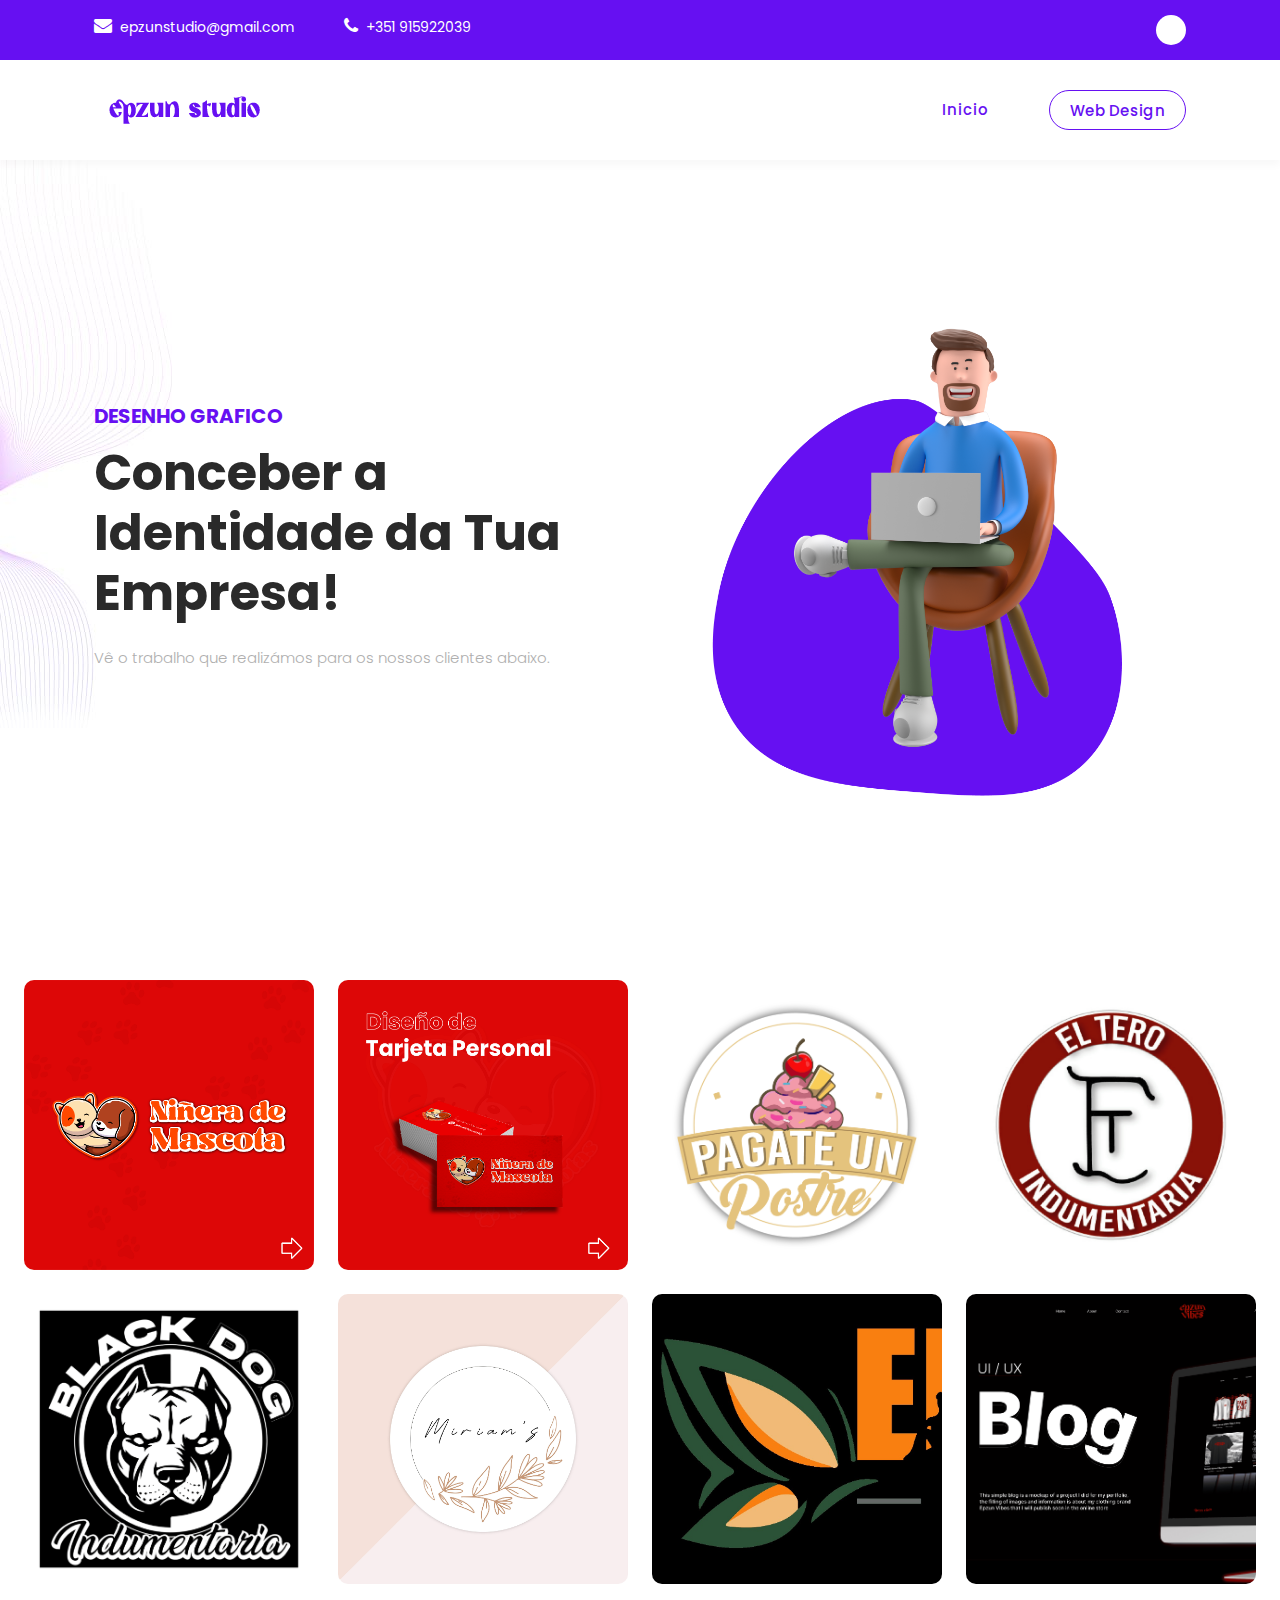
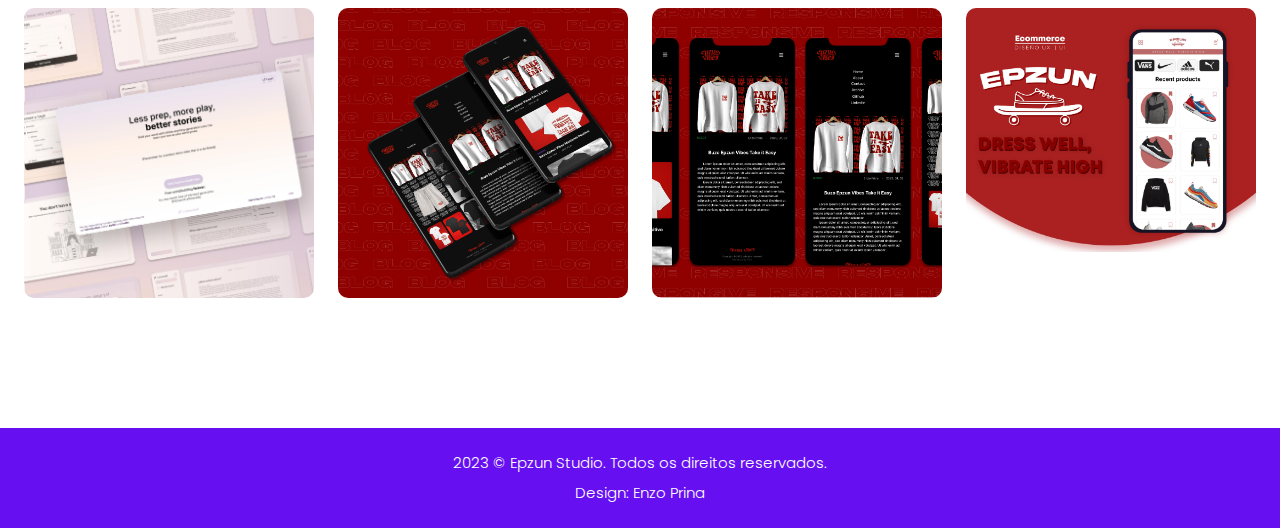
==== design.html @ 3e3ba740 "add Graphic Design" ====
<!DOCTYPE html>
<html lang="en">

  <head>

    <meta charset="utf-8">
    <meta name="viewport" content="width=device-width, initial-scale=1, shrink-to-fit=no">
  
    <title>Epzun Studio - Desenho Grafico</title>
    <meta content="Desenho Grafico" name="busco graphic designer">
    <meta name="author" content="Enzo Prina - Epzun Studio">
    <meta content="" name="keywords">
  
    <!-- Favicons -->
    <link href="assets/img/favicon.png" rel="icon">
    <link href="assets/img/apple-touch-icon.png" rel="apple-touch-icon">
    
    <!-- Vendor CSS Files -->
    <link href="assets/vendor/bootstrap/css/bootstrap.min.css" rel="stylesheet">
    <link href="assets/vendor/bootstrap-icons/bootstrap-icons.css" rel="stylesheet">
    <link href="assets/vendor/swiper/swiper-bundle.min.css" rel="stylesheet">
    <link href="assets/vendor/glightbox/css/glightbox.min.css" rel="stylesheet">
    <link href="assets/vendor/aos/aos.css" rel="stylesheet">
  
    <!-- Template Main CSS File -->
    <link href="assets/css/main.css" rel="stylesheet">


    <link href="https://fonts.googleapis.com/css2?family=Poppins:wght@100;200;300;400;500;600;700;800;900&display=swap" rel="stylesheet">
    <link rel="shortcut icon" href="/assets/images/ep-white-15.png">
    <link rel="stylesheet" href="https://unicons.iconscout.com/release/v4.0.8/css/line.css">




    <!-- Bootstrap core CSS -->
    <link href="vendor/bootstrap/css/bootstrap.min.css" rel="stylesheet">


    <!-- Additional CSS Files -->
    <link rel="stylesheet" href="assets/css/fontawesome.css">
    <link rel="stylesheet" href="assets/css/templatemo-digimedia-v1.css">
    <link rel="stylesheet" href="assets/css/animated.css">
    <link rel="stylesheet" href="assets/css/owl.css">

  </head>

<body>

  <!-- ***** Preloader Start ***** -->
  <div id="js-preloader" class="js-preloader">
    <div class="preloader-inner">
      <span class="dot"></span>
      <div class="dots">
        <span></span>
        <span></span>
        <span></span>
      </div>
    </div>
  </div>
  <!-- ***** Preloader End ***** -->

    <!-- Pre-header Starts -->
    <div class="pre-header">
      <div class="container">
        <div class="row">
          <div class="col-lg-8 col-sm-8 col-7">
            <ul class="info">
              <li><a href="#"><i class="fa fa-envelope"></i>epzunstudio@gmail.com</a></li>
              <li><a href="#"><i class="fa fa-phone"></i>+351 915922039</a></li>
            </ul>
          </div>
          <div class="col-lg-4 col-sm-4 col-5">
            <ul class="social-media">
              <li><a href="https://www.instagram.com/epzun_studio/?hl=es"><i class="uil uil-instagram"></i></a></li>
            </ul>
          </div>
        </div>
      </div>
    </div>
    <!-- Pre-header End -->

      <!-- ***** Header Area Start ***** -->
  <header class="header-area header-sticky wow slideInDown" data-wow-duration="0.75s" data-wow-delay="0s">
    <div class="container">
      <div class="row">
        <div class="col-12">
          <nav class="main-nav">
            <!-- ***** Logo Start ***** -->
            <a href="index.html" class="logo">
              <img src="assets/images/logo_epzunstudio-01.png" alt="">
            </a>
            <!-- ***** Logo End ***** -->
            <!-- ***** Menu Start ***** -->
            <ul class="nav">
              <li class="scroll-to-section"><a href="#top" class="active">Inicio</a></li>
              <li class="scroll-to-section"><div class="border-first-button"><a href="index.html" target="_blank">Web Design</a></div></li> 
            </ul>        
            <a class='menu-trigger'>
                <span>Menu</span>
            </a>
            <!-- ***** Menu End ***** -->
          </nav>
        </div>
      </div>
    </div>
  </header>
  <!-- ***** Header Area End ***** -->

  <div class="main-banner wow fadeIn" id="top" data-wow-duration="1s" data-wow-delay="0.5s">
    <div class="container">
      <div class="row">
        <div class="col-lg-12">
          <div class="row">
            <div class="col-lg-6 align-self-center">
              <div class="left-content show-up header-text wow fadeInLeft" data-wow-duration="1s" data-wow-delay="1s">
                <div class="row">
                  <div class="col-lg-12">
                    <h6>Desenho Grafico</h6>
                    <h2>Conceber a Identidade da Tua Empresa!</h2>
                    <p>Vê o trabalho que realizámos para os nossos clientes abaixo.</p>
                  </div>
                </div>
              </div>
            </div>
            <div class="col-lg-6">
              <div class="right-image wow fadeInRight" data-wow-duration="1s" data-wow-delay="0.5s">
                <img src="assets/images/compu-04.png" alt="">
              </div>
            </div>
          </div>
        </div>
      </div>
    </div>
  </div>

 <!-- ======= Gallery Section ======= -->
 <section id="gallery" class="gallery">
  <div class="container-fluid">

    <div class="row gy-4 justify-content-center">
      <div class="col-xl-3 col-lg-4 col-md-6">
        <div class="gallery-item h-100">
          <img src="assets/images/5design.jpg" class="img-fluid" alt="">
          <div class="gallery-links d-flex align-items-center justify-content-center">
            <a href="assets/images/5design.jpg" title="Gallery 1" class="glightbox preview-link"><i class="bi bi-arrows-angle-expand"></i></a>
            <a href="gallery-single.html" class="details-link"><i class="bi bi-link-45deg"></i></a>
          </div>
        </div>
      </div><!-- End Gallery Item -->
      <div class="col-xl-3 col-lg-4 col-md-6">
        <div class="gallery-item h-100">
          <img src="assets/images/6design.jpg" class="img-fluid" alt="">
          <div class="gallery-links d-flex align-items-center justify-content-center">
            <a href="assets/images/6design.jpg" title="Gallery 2" class="glightbox preview-link"><i class="bi bi-arrows-angle-expand"></i></a>
            <a href="gallery-single.html" class="details-link"><i class="bi bi-link-45deg"></i></a>
          </div>
        </div>
      </div><!-- End Gallery Item -->
      <div class="col-xl-3 col-lg-4 col-md-6">
        <div class="gallery-item h-100">
          <img src="assets/images/3adesign.png" class="img-fluid" alt="">
          <div class="gallery-links d-flex align-items-center justify-content-center">
            <a href="assets/images/3adesign.png" title="Gallery 3" class="glightbox preview-link"><i class="bi bi-arrows-angle-expand"></i></a>
            <a href="gallery-single.html" class="details-link"><i class="bi bi-link-45deg"></i></a>
          </div>
        </div>
      </div><!-- End Gallery Item -->
      <div class="col-xl-3 col-lg-4 col-md-6">
        <div class="gallery-item h-100">
          <img src="assets/images/2adesign.png" class="img-fluid" alt="">
          <div class="gallery-links d-flex align-items-center justify-content-center">
            <a href="assets/images/2adesign.png" title="Gallery 4" class="glightbox preview-link"><i class="bi bi-arrows-angle-expand"></i></a>
            <a href="gallery-single.html" class="details-link"><i class="bi bi-link-45deg"></i></a>
          </div>
        </div>
      </div><!-- End Gallery Item -->
      <div class="col-xl-3 col-lg-4 col-md-6">
        <div class="gallery-item h-100">
          <img src="assets/images/1adesign.png" class="img-fluid" alt="">
          <div class="gallery-links d-flex align-items-center justify-content-center">
            <a href="assets/images/1adesign.png" title="Gallery 5" class="glightbox preview-link"><i class="bi bi-arrows-angle-expand"></i></a>
            <a href="gallery-single.html" class="details-link"><i class="bi bi-link-45deg"></i></a>
          </div>
        </div>
      </div><!-- End Gallery Item -->
      <div class="col-xl-3 col-lg-4 col-md-6">
        <div class="gallery-item h-100">
          <img src="assets/images/Miriam's-02.jpg" class="img-fluid" alt="">
          <div class="gallery-links d-flex align-items-center justify-content-center">
            <a href="assets/images/Miriam's-02.jpg" title="Gallery 13" class="glightbox preview-link"><i class="bi bi-arrows-angle-expand"></i></a>
            <a href="gallery-single.html" class="details-link"><i class="bi bi-link-45deg"></i></a>
          </div>
        </div>
      </div><!-- End Gallery Item -->
      <div class="col-xl-3 col-lg-4 col-md-6">
        <div class="gallery-item h-100">
          <img src="assets/images/4adesign2.jpg" class="img-fluid" alt="">
          <div class="gallery-links d-flex align-items-center justify-content-center">
            <a href="assets/images/4adesign.png" title="Gallery 6" class="glightbox preview-link"><i class="bi bi-arrows-angle-expand"></i></a>
            <a href="gallery-single.html" class="details-link"><i class="bi bi-link-45deg"></i></a>
          </div>
        </div>
      </div><!-- End Gallery Item -->
      <div class="col-xl-3 col-lg-4 col-md-6">
        <div class="gallery-item h-100">
          <img src="assets/images/5design2.jpg" class="img-fluid" alt="">
          <div class="gallery-links d-flex align-items-center justify-content-center">
            <a href="assets/images/5adesign.png" title="Gallery 7" class="glightbox preview-link"><i class="bi bi-arrows-angle-expand"></i></a>
            <a href="gallery-single.html" class="details-link"><i class="bi bi-link-45deg"></i></a>
          </div>
        </div>
      </div><!-- End Gallery Item -->
      
      <div class="col-xl-3 col-lg-4 col-md-6">
        <div class="gallery-item h-100">
          <img src="assets/images/8adesign.jpg" class="img-fluid" alt="">
          <div class="gallery-links d-flex align-items-center justify-content-center">
            <a href="assets/images/CarbonQuill.jpg" title="Gallery 9" class="glightbox preview-link"><i class="bi bi-arrows-angle-expand"></i></a>
            <a href="gallery-single.html" class="details-link"><i class="bi bi-link-45deg"></i></a>
          </div>
        </div>
      </div><!-- End Gallery Item -->
      <div class="col-xl-3 col-lg-4 col-md-6">
        <div class="gallery-item h-100">
          <img src="assets/images/9adesign2.jpg" class="img-fluid" alt="">
          <div class="gallery-links d-flex align-items-center justify-content-center">
            <a href="assets/images/9adesign.jpg" title="Gallery 10" class="glightbox preview-link"><i class="bi bi-arrows-angle-expand"></i></a>
            <a href="gallery-single.html" class="details-link"><i class="bi bi-link-45deg"></i></a>
          </div>
        </div>
      </div><!-- End Gallery Item -->
      <div class="col-xl-3 col-lg-4 col-md-6">
        <div class="gallery-item h-100">
          <img src="assets/images/10adesign2.jpg" class="img-fluid" alt="">
          <div class="gallery-links d-flex align-items-center justify-content-center">
            <a href="assets/images/10adesign.jpg" title="Gallery 11" class="glightbox preview-link"><i class="bi bi-arrows-angle-expand"></i></a>
            <a href="gallery-single.html" class="details-link"><i class="bi bi-link-45deg"></i></a>
          </div>
        </div>
      </div><!-- End Gallery Item -->
      <div class="col-xl-3 col-lg-4 col-md-6">
        <div class="gallery-item h-100">
          <img src="assets/images/11adesign.jpg" class="img-fluid" alt="">
          <div class="gallery-links d-flex align-items-center justify-content-center">
            <a href="assets/images/11adesign.jpg" title="Gallery 12" class="glightbox preview-link"><i class="bi bi-arrows-angle-expand"></i></a>
            <a href="gallery-single.html" class="details-link"><i class="bi bi-link-45deg"></i></a>
          </div>
        </div>
      </div><!-- End Gallery Item -->





    </div>

  </div>
</section><!-- End Gallery Section -->

  <footer>
    <div class="container">
      <div class="row">
        <div class="col-lg-12">
          <p> 2023 &#169; Epzun Studio. Todos os direitos reservados. 
          <br>Design: <a href="https://enzo-prina.netlify.app/" target="_parent" title="free css templates">Enzo Prina</a></p>
        </div>
      </div>
    </div>
  </footer>


  <!-- Scripts -->
  <script src="vendor/jquery/jquery.min.js"></script>
  <script src="vendor/bootstrap/js/bootstrap.bundle.min.js"></script>
  <script src="assets/js/owl-carousel.js"></script>
  <script src="assets/js/animation.js"></script>
  <script src="assets/js/imagesloaded.js"></script>
  <script src="assets/js/custom.js"></script>

    <!-- Vendor JS Files -->
    <script src="assets/vendor/bootstrap/js/bootstrap.bundle.min.js"></script>
    <script src="assets/vendor/swiper/swiper-bundle.min.js"></script>
    <script src="assets/vendor/glightbox/js/glightbox.min.js"></script>
    <script src="assets/vendor/aos/aos.js"></script>
    <script src="assets/vendor/php-email-form/validate.js"></script>
  
    <!-- Template Main JS File -->
    <script src="assets/js/main.js"></script>
  

</body>
</html>
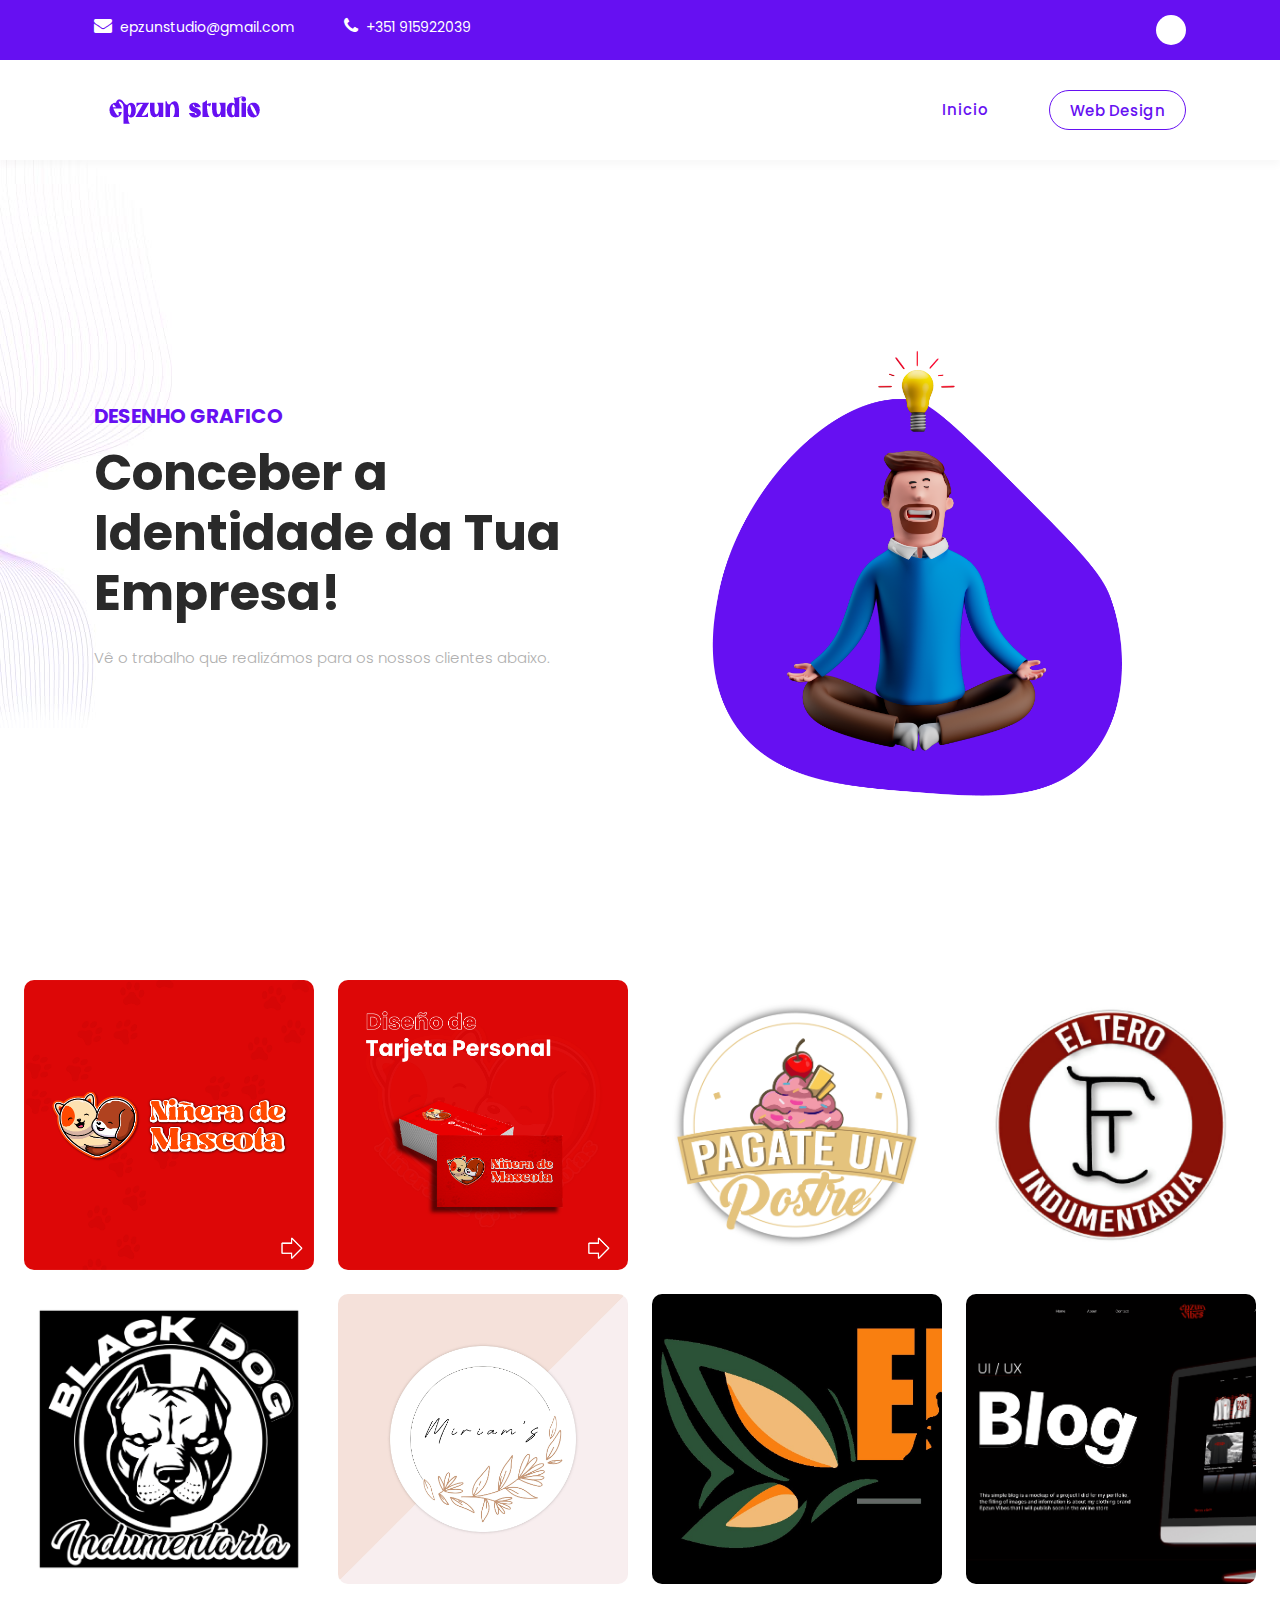
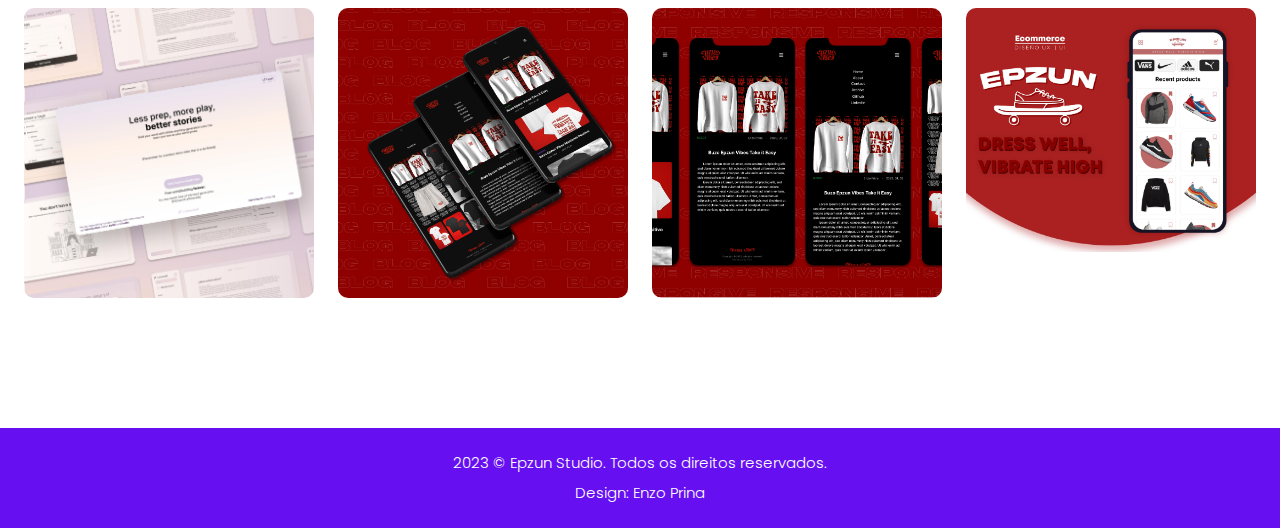
==== commit 4a0eaf12: "acomodo diseño grafico" ====
--- a/design.html
+++ b/design.html
@@ -125,7 +125,7 @@
             </div>
             <div class="col-lg-6">
               <div class="right-image wow fadeInRight" data-wow-duration="1s" data-wow-delay="0.5s">
-                <img src="assets/images/compu-04.png" alt="">
+                <img src="assets/images/meditacion-04.png" alt="">
               </div>
             </div>
           </div>
@@ -143,7 +143,7 @@
         <div class="gallery-item h-100">
           <img src="assets/images/5design.jpg" class="img-fluid" alt="">
           <div class="gallery-links d-flex align-items-center justify-content-center">
-            <a href="assets/images/5design.jpg" title="Gallery 1" class="glightbox preview-link"><i class="bi bi-arrows-angle-expand"></i></a>
+            <a href="assets/images/5design.jpg" title="Logo e Identidade Visual em redes sociais para Pet Nanny" class="glightbox preview-link"><i class="bi bi-arrows-angle-expand"></i></a>
             <a href="gallery-single.html" class="details-link"><i class="bi bi-link-45deg"></i></a>
           </div>
         </div>
@@ -152,7 +152,7 @@
         <div class="gallery-item h-100">
           <img src="assets/images/6design.jpg" class="img-fluid" alt="">
           <div class="gallery-links d-flex align-items-center justify-content-center">
-            <a href="assets/images/6design.jpg" title="Gallery 2" class="glightbox preview-link"><i class="bi bi-arrows-angle-expand"></i></a>
+            <a href="assets/images/6design.jpg" title="Logo e Identidade Visual em redes sociais para Pet Nanny" class="glightbox preview-link"><i class="bi bi-arrows-angle-expand"></i></a>
             <a href="gallery-single.html" class="details-link"><i class="bi bi-link-45deg"></i></a>
           </div>
         </div>
@@ -161,7 +161,7 @@
         <div class="gallery-item h-100">
           <img src="assets/images/3adesign.png" class="img-fluid" alt="">
           <div class="gallery-links d-flex align-items-center justify-content-center">
-            <a href="assets/images/3adesign.png" title="Gallery 3" class="glightbox preview-link"><i class="bi bi-arrows-angle-expand"></i></a>
+            <a href="assets/images/3adesign.png" title="Logo - Empreendedorismo Sobremesa" class="glightbox preview-link"><i class="bi bi-arrows-angle-expand"></i></a>
             <a href="gallery-single.html" class="details-link"><i class="bi bi-link-45deg"></i></a>
           </div>
         </div>
@@ -170,7 +170,7 @@
         <div class="gallery-item h-100">
           <img src="assets/images/2adesign.png" class="img-fluid" alt="">
           <div class="gallery-links d-flex align-items-center justify-content-center">
-            <a href="assets/images/2adesign.png" title="Gallery 4" class="glightbox preview-link"><i class="bi bi-arrows-angle-expand"></i></a>
+            <a href="assets/images/2adesign.png" title="Logo - Traje formal" class="glightbox preview-link"><i class="bi bi-arrows-angle-expand"></i></a>
             <a href="gallery-single.html" class="details-link"><i class="bi bi-link-45deg"></i></a>
           </div>
         </div>
@@ -179,7 +179,7 @@
         <div class="gallery-item h-100">
           <img src="assets/images/1adesign.png" class="img-fluid" alt="">
           <div class="gallery-links d-flex align-items-center justify-content-center">
-            <a href="assets/images/1adesign.png" title="Gallery 5" class="glightbox preview-link"><i class="bi bi-arrows-angle-expand"></i></a>
+            <a href="assets/images/1adesign.png" title="Logo - Black Dog Indumentaria" class="glightbox preview-link"><i class="bi bi-arrows-angle-expand"></i></a>
             <a href="gallery-single.html" class="details-link"><i class="bi bi-link-45deg"></i></a>
           </div>
         </div>
@@ -188,7 +188,7 @@
         <div class="gallery-item h-100">
           <img src="assets/images/Miriam's-02.jpg" class="img-fluid" alt="">
           <div class="gallery-links d-flex align-items-center justify-content-center">
-            <a href="assets/images/Miriam's-02.jpg" title="Gallery 13" class="glightbox preview-link"><i class="bi bi-arrows-angle-expand"></i></a>
+            <a href="assets/images/Miriam's-02.jpg" title="Logo e identidade visual em redes sociais para loja Miriam's Clothing" class="glightbox preview-link"><i class="bi bi-arrows-angle-expand"></i></a>
             <a href="gallery-single.html" class="details-link"><i class="bi bi-link-45deg"></i></a>
           </div>
         </div>
@@ -197,7 +197,7 @@
         <div class="gallery-item h-100">
           <img src="assets/images/4adesign2.jpg" class="img-fluid" alt="">
           <div class="gallery-links d-flex align-items-center justify-content-center">
-            <a href="assets/images/4adesign.png" title="Gallery 6" class="glightbox preview-link"><i class="bi bi-arrows-angle-expand"></i></a>
+            <a href="assets/images/4adesign.png" title="Logo - Elysium Pilates" class="glightbox preview-link"><i class="bi bi-arrows-angle-expand"></i></a>
             <a href="gallery-single.html" class="details-link"><i class="bi bi-link-45deg"></i></a>
           </div>
         </div>
@@ -206,7 +206,7 @@
         <div class="gallery-item h-100">
           <img src="assets/images/5design2.jpg" class="img-fluid" alt="">
           <div class="gallery-links d-flex align-items-center justify-content-center">
-            <a href="assets/images/5adesign.png" title="Gallery 7" class="glightbox preview-link"><i class="bi bi-arrows-angle-expand"></i></a>
+            <a href="assets/images/5adesign.png" title="Design UX | UI Blog Epzun Vibes" class="glightbox preview-link"><i class="bi bi-arrows-angle-expand"></i></a>
             <a href="gallery-single.html" class="details-link"><i class="bi bi-link-45deg"></i></a>
           </div>
         </div>
@@ -216,7 +216,7 @@
         <div class="gallery-item h-100">
           <img src="assets/images/8adesign.jpg" class="img-fluid" alt="">
           <div class="gallery-links d-flex align-items-center justify-content-center">
-            <a href="assets/images/CarbonQuill.jpg" title="Gallery 9" class="glightbox preview-link"><i class="bi bi-arrows-angle-expand"></i></a>
+            <a href="assets/images/CarbonQuill.jpg" title="Design UX | IU do CarbonQuill" class="glightbox preview-link"><i class="bi bi-arrows-angle-expand"></i></a>
             <a href="gallery-single.html" class="details-link"><i class="bi bi-link-45deg"></i></a>
           </div>
         </div>
@@ -225,7 +225,7 @@
         <div class="gallery-item h-100">
           <img src="assets/images/9adesign2.jpg" class="img-fluid" alt="">
           <div class="gallery-links d-flex align-items-center justify-content-center">
-            <a href="assets/images/9adesign.jpg" title="Gallery 10" class="glightbox preview-link"><i class="bi bi-arrows-angle-expand"></i></a>
+            <a href="assets/images/9adesign.jpg" title="Diseño UX | UI Epzun Vibes" class="glightbox preview-link"><i class="bi bi-arrows-angle-expand"></i></a>
             <a href="gallery-single.html" class="details-link"><i class="bi bi-link-45deg"></i></a>
           </div>
         </div>
@@ -234,7 +234,7 @@
         <div class="gallery-item h-100">
           <img src="assets/images/10adesign2.jpg" class="img-fluid" alt="">
           <div class="gallery-links d-flex align-items-center justify-content-center">
-            <a href="assets/images/10adesign.jpg" title="Gallery 11" class="glightbox preview-link"><i class="bi bi-arrows-angle-expand"></i></a>
+            <a href="assets/images/10adesign.jpg" title="Diseño UX | UI Epzun Vibes" class="glightbox preview-link"><i class="bi bi-arrows-angle-expand"></i></a>
             <a href="gallery-single.html" class="details-link"><i class="bi bi-link-45deg"></i></a>
           </div>
         </div>
@@ -243,7 +243,7 @@
         <div class="gallery-item h-100">
           <img src="assets/images/11adesign.jpg" class="img-fluid" alt="">
           <div class="gallery-links d-flex align-items-center justify-content-center">
-            <a href="assets/images/11adesign.jpg" title="Gallery 12" class="glightbox preview-link"><i class="bi bi-arrows-angle-expand"></i></a>
+            <a href="assets/images/11adesign.jpg" title="Diseño UX | UI Epzun Shoes" class="glightbox preview-link"><i class="bi bi-arrows-angle-expand"></i></a>
             <a href="gallery-single.html" class="details-link"><i class="bi bi-link-45deg"></i></a>
           </div>
         </div>
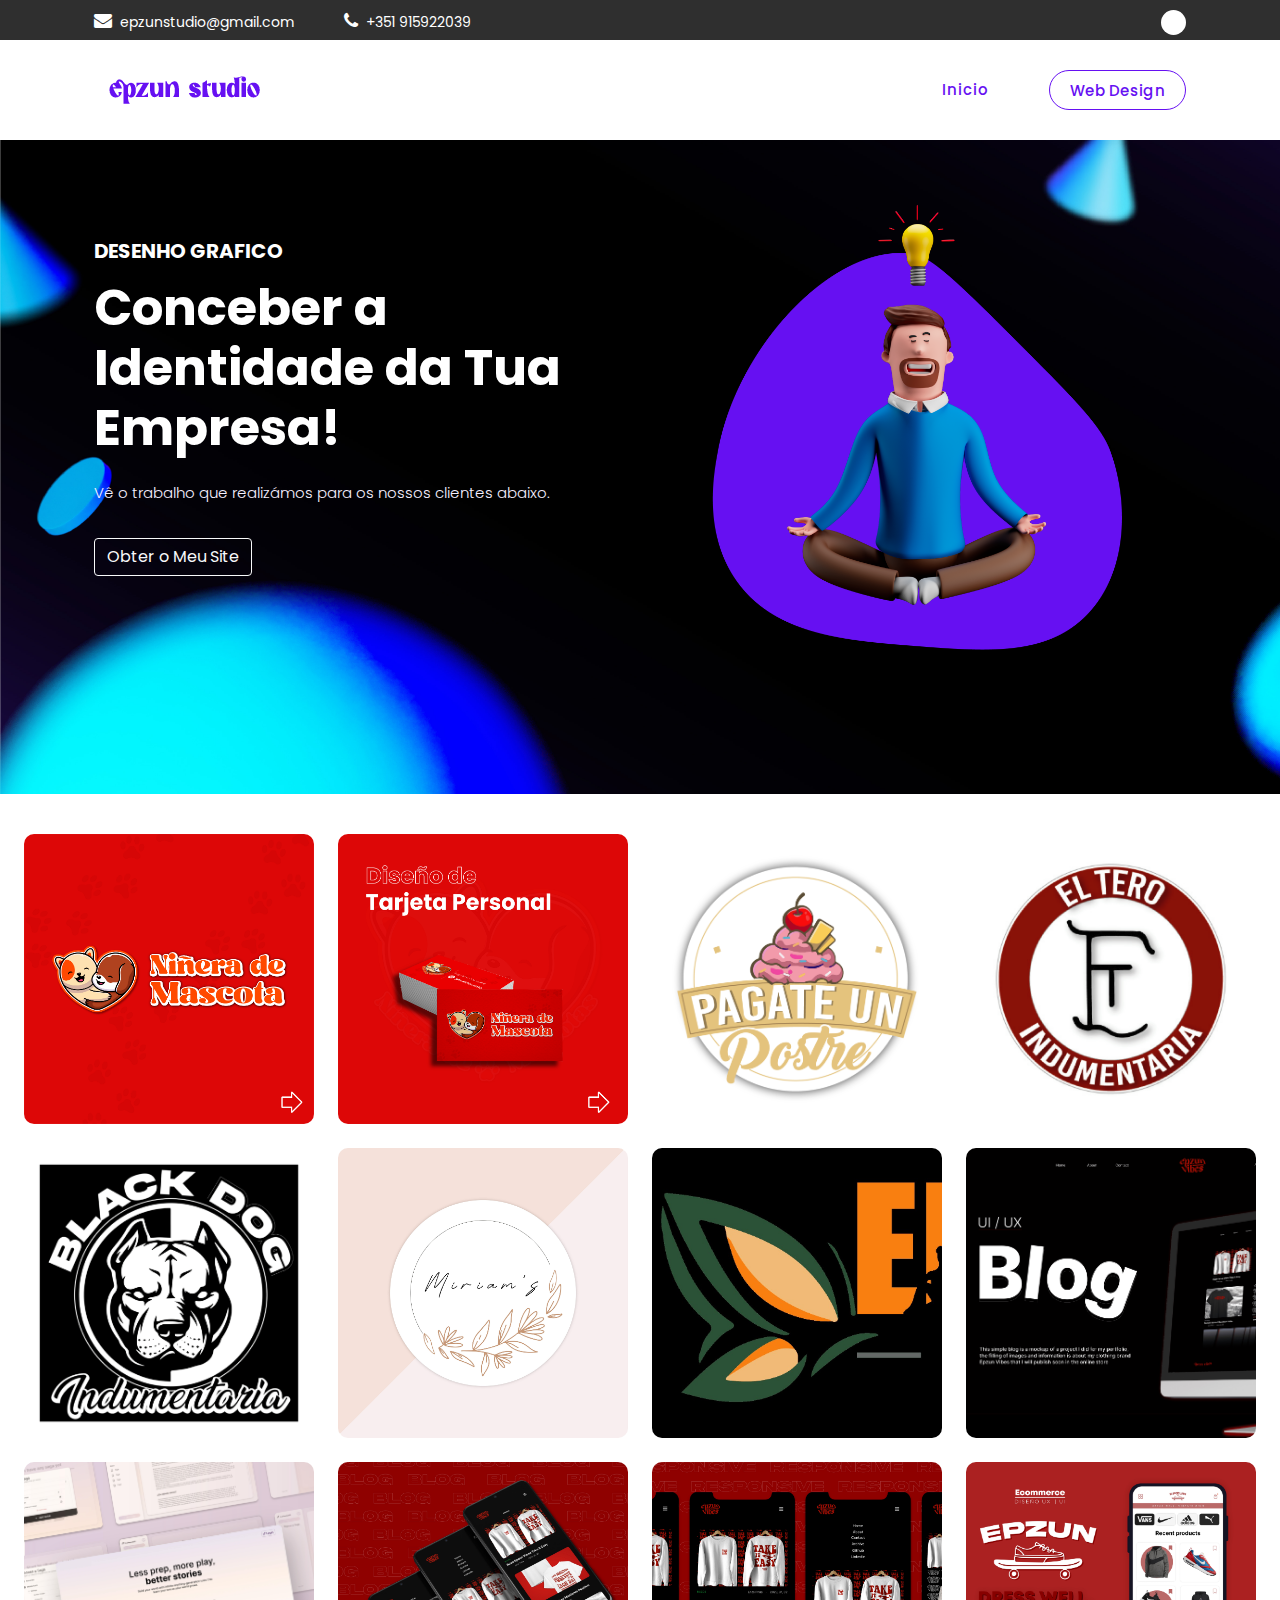
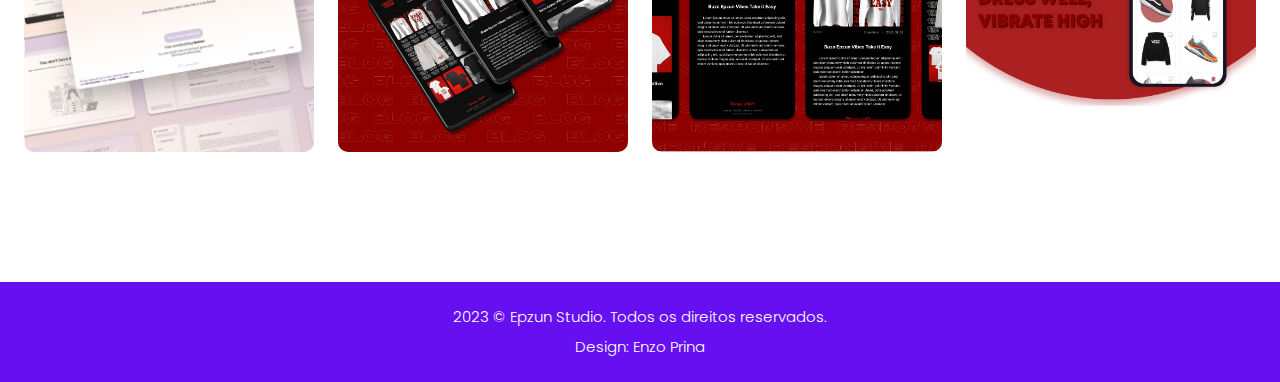
==== commit 5ba848d2: "portada graphic design and web design" ====
--- a/design.html
+++ b/design.html
@@ -2,6 +2,15 @@
 <html lang="en">
 
   <head>
+    <!-- Google tag (gtag.js) -->
+<script async src="https://www.googletagmanager.com/gtag/js?id=G-KWK4ZG93HY"></script>
+<script>
+window.dataLayer = window.dataLayer || [];
+function gtag(){dataLayer.push(arguments);}
+gtag('js', new Date());
+
+gtag('config', 'G-KWK4ZG93HY');
+</script>
 
     <meta charset="utf-8">
     <meta name="viewport" content="width=device-width, initial-scale=1, shrink-to-fit=no">
@@ -44,6 +53,7 @@
     <link rel="stylesheet" href="assets/css/owl.css">
 
   </head>
+  
 
 <body>
 
@@ -106,7 +116,7 @@
     </div>
   </header>
   <!-- ***** Header Area End ***** -->
-
+  <div class="background-imagen">
   <div class="main-banner wow fadeIn" id="top" data-wow-duration="1s" data-wow-delay="0.5s">
     <div class="container">
       <div class="row">
@@ -120,6 +130,11 @@
                     <h2>Conceber a Identidade da Tua Empresa!</h2>
                     <p>Vê o trabalho que realizámos para os nossos clientes abaixo.</p>
                   </div>
+                  <div class="col-lg-12">
+                    <div>
+                      <a type="button" class="text-light btn btn-outline-light" href="index.html#contact">Obter o Meu Site</a>
+                    </div>
+                  </div>
                 </div>
               </div>
             </div>
@@ -133,7 +148,7 @@
       </div>
     </div>
   </div>
-
+</div>
  <!-- ======= Gallery Section ======= -->
  <section id="gallery" class="gallery">
   <div class="container-fluid">
--- a/assets/css/templatemo-digimedia-v1.css
+++ b/assets/css/templatemo-digimedia-v1.css
@@ -127,7 +127,7 @@
   font-size: 15px;
   line-height: 30px;
   font-weight: 300;
-  color: #afafaf;
+  color: #f6f0ff;
 }
 
 img {
@@ -339,10 +339,10 @@
 */
 
 .pre-header {
-  background-color: #6610f2;
+  background-color: #000000d0;
   color: white;
-  height: 60px;
-  padding: 15px 0px;
+  height: 40px;
+  padding: 10px 0px;
 }
 
 .pre-header ul li {
@@ -377,12 +377,13 @@
 }
 
 .pre-header ul.social-media li a {
+  padding-top: -5px;
   background-color: #fff;
   color: #6610f2;
   display: inline-block;
-  width: 30px;
-  height: 30px;
-  line-height: 30px;
+  width: 25px;
+  height: 25px;
+  line-height: 25px;
   text-align: center;
   border-radius: 50%;
   font-size: 14px;
@@ -882,6 +883,9 @@
 preloader
 --------------------------------------------- 
 */
+
+
+
 
 .js-preloader {
     position: fixed;
@@ -987,16 +991,21 @@
 
 .main-banner {
   background-repeat: no-repeat;
-  background-position: center center;
+/* background-position: center center; */
   background-size: cover;
-  padding: 226px 0px 120px 0px;
-  position: relative;
+  padding: 100px 0px 120px 0px;
+ /* position: relative; */
   overflow: hidden;
+}
+
+.background-imagen{
+  background-image: url(../images/fondo-11.jpg);
+  background-size: cover;
 }
 
 .main-banner:after {
   content: '';
-  background-image: url(../images/slider-left-dec.jpg);
+ /* background-image: url(../images/slider-left-dec.jpg); */
   background-repeat: no-repeat;
   position: absolute;
   left: 0;
@@ -1008,7 +1017,7 @@
 
 .main-banner:before {
   content: '';
-  background-image: url(../images/slider-right-dec.jpg);
+ /* background-image: url(../images/slider-right-dec.jpg); */
   background-repeat: no-repeat;
   position: absolute;
   right: 0;
@@ -1026,7 +1035,7 @@
   text-transform: capitalize;
   font-size: 20px;
   font-weight: 700;
-  color: #6610f2;
+  color: #ffffff;
   margin-bottom: 15px;
   text-transform: uppercase;
 }
@@ -1036,7 +1045,7 @@
   position: relative;
   font-weight: 700;
   font-size: 50px;
-  color: #2a2a2a;
+  color: #ffffff;
   margin-bottom: 20px;
 }
 
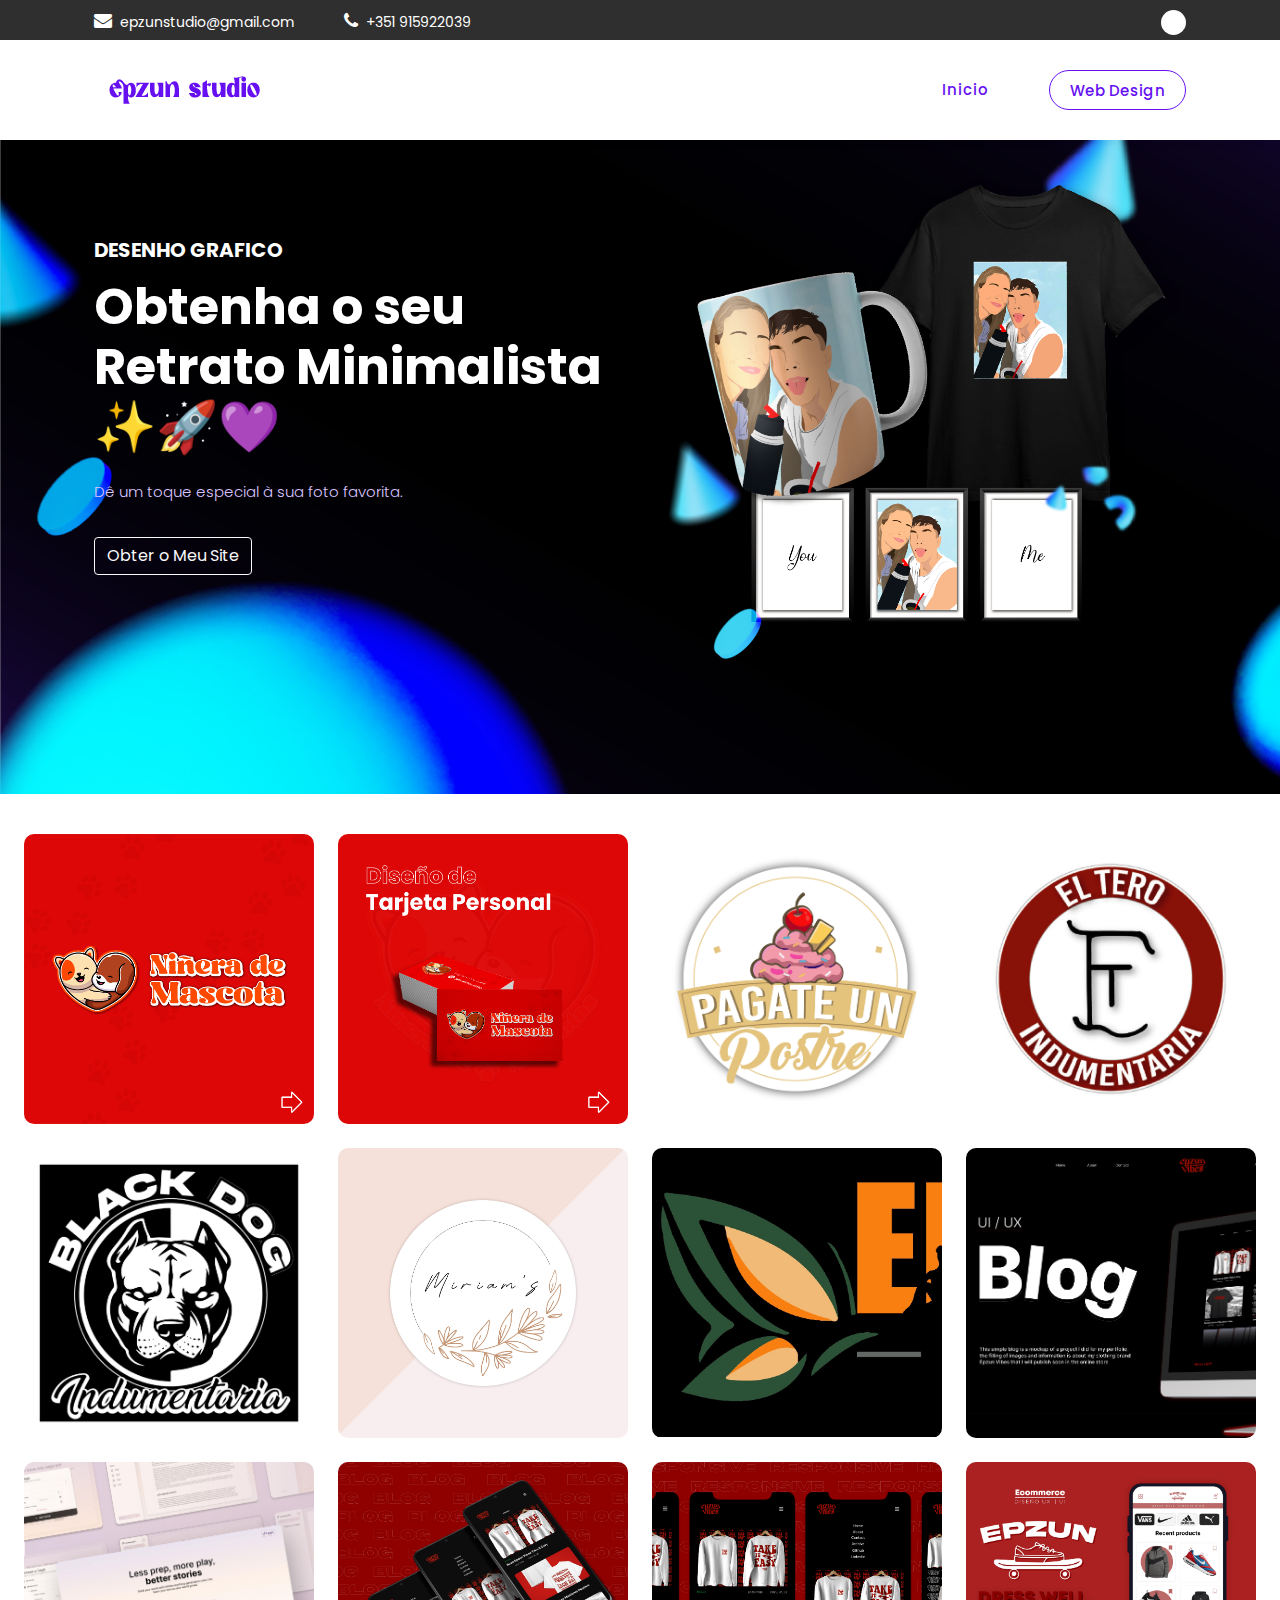
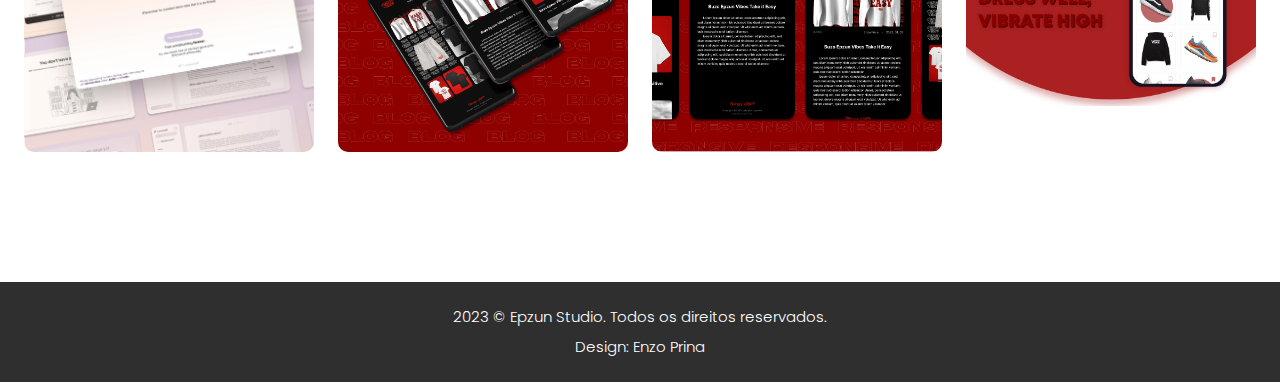
==== commit 0cbcf6b2: "banner graphic design" ====
--- a/design.html
+++ b/design.html
@@ -127,8 +127,8 @@
                 <div class="row">
                   <div class="col-lg-12">
                     <h6>Desenho Grafico</h6>
-                    <h2>Conceber a Identidade da Tua Empresa!</h2>
-                    <p>Vê o trabalho que realizámos para os nossos clientes abaixo.</p>
+                    <h2>Obtenha o seu Retrato Minimalista ✨🚀💜</h2>
+                    <p>Dê um toque especial à sua foto favorita.</p>
                   </div>
                   <div class="col-lg-12">
                     <div>
@@ -140,7 +140,7 @@
             </div>
             <div class="col-lg-6">
               <div class="right-image wow fadeInRight" data-wow-duration="1s" data-wow-delay="0.5s">
-                <img src="assets/images/meditacion-04.png" alt="">
+                <img src="assets/images/graphicdesign-06.png" alt="">
               </div>
             </div>
           </div>
--- a/assets/css/templatemo-digimedia-v1.css
+++ b/assets/css/templatemo-digimedia-v1.css
@@ -127,7 +127,7 @@
   font-size: 15px;
   line-height: 30px;
   font-weight: 300;
-  color: #f6f0ff;
+  color: #dbc5ff;
 }
 
 img {
@@ -337,6 +337,8 @@
 header
 --------------------------------------------- 
 */
+
+
 
 .pre-header {
   background-color: #000000d0;
@@ -1003,6 +1005,73 @@
   background-size: cover;
 }
 
+.free-quotes {
+ /*  background-image: url(../images/quote-bg.jpg);*/
+  background-repeat: no-repeat;
+  background-position: center center;
+  background-size: cover;
+  padding: 120px 0px;
+  text-align: center;
+  position: relative;
+  z-index: 2;
+
+}
+
+.free-quotes .section-heading {
+  margin-bottom: 60px;
+}
+
+.free-quotes .section-heading h6,
+.free-quotes .section-heading h4 {
+  color: #fff;
+}
+
+.free-quotes .section-heading .line-dec {
+  margin: 0 auto;
+  background-color: #fff;
+}
+
+.free-quotes form {
+  background-color: #fff;
+  display: inline-block;
+  width: 100%;
+  min-height: 80px;
+  border-radius: 40px;
+  position: relative;
+  z-index: 1;
+}
+
+.free-quotes form input {
+  width: 100%;
+  margin-top: 20px;
+  margin-left: 30px;
+  color: #afafaf;
+  font-weight: 400;
+  font-size: 15px;
+  height: 40px;
+  background-color: transparent;
+  border-bottom: 1px solid #eee;
+  border-top: none;
+  border-left: none;
+  border-right: none;
+  position: relative;
+  z-index: 2;
+  outline: none;
+}
+
+.free-quotes form button {
+  width: 100%;
+  height: 80px;
+  border-top-right-radius: 40px;
+  border-bottom-right-radius: 40px;
+  outline: none;
+  border: none;
+  margin-left: 30px;
+  background-color: #726ae3;
+  font-size: 15px;
+  color: #fff;
+}
+
 .main-banner:after {
   content: '';
  /* background-image: url(../images/slider-left-dec.jpg); */
@@ -1519,15 +1588,15 @@
   background-repeat: no-repeat;
   background-position: center center;
   background-size: cover;
-  padding: 120px 0px;
+  padding: 60px 0px;
   text-align: center;
   position: relative;
   z-index: 2;
-  margin-top: 130px;
+
 }
 
 .free-quote .section-heading {
-  margin-bottom: 60px;
+  margin-bottom: 10px;
 }
 
 .free-quote .section-heading h6,
@@ -1548,10 +1617,12 @@
   border-radius: 40px;
   position: relative;
   z-index: 1;
+  cursor: pointer;
 }
 
 .free-quote form input {
   width: 100%;
+  
   margin-top: 20px;
   margin-left: 30px;
   color: #afafaf;
@@ -2038,7 +2109,7 @@
 */
 
 footer {
-  background-color: #6610f2;
+  background-color: #000000d0;
   /* background-image: url(../images/footer-bg.jpg);*/
   background-position: center center;
   background-repeat: no-repeat;
@@ -2250,4 +2321,4 @@
 .thumb:hover .hover-image {
   align-items: center;
   opacity: 1;
-}+}
